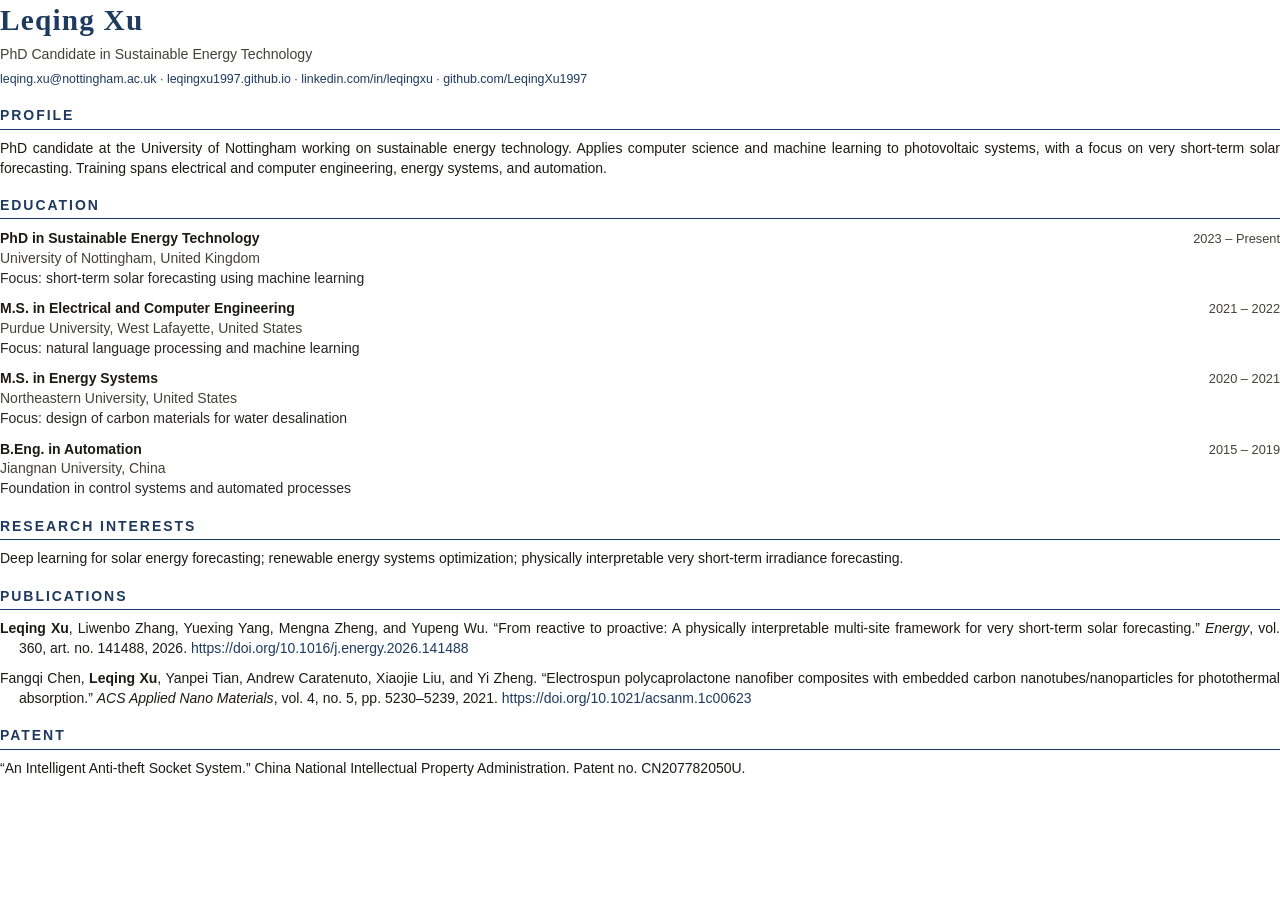
==== cv/cv.html @ 8f5482ad "Add a one-page English CV for local preview. Include education from the site and the 2026 Energy pap" ====
<!DOCTYPE html>
<html lang="en">
<head>
  <meta charset="UTF-8">
  <title>Leqing Xu — Curriculum Vitae</title>
  <style>
    @page {
      size: A4;
      margin: 13mm 15mm 12mm 15mm;
    }

    * { box-sizing: border-box; }

    html, body {
      margin: 0;
      padding: 0;
    }

    body {
      font-family: Inter, "Noto Sans", sans-serif;
      color: #1c1917;
      font-size: 10.5pt;
      line-height: 1.42;
      -webkit-print-color-adjust: exact;
      print-color-adjust: exact;
    }

    header {
      margin-bottom: 8pt;
    }

    h1 {
      font-family: "Noto Serif", "Times New Roman", serif;
      font-size: 22pt;
      font-weight: 650;
      letter-spacing: 0.04em;
      margin: 0 0 2pt;
      color: #1e3a5f;
    }

    .subtitle {
      margin: 0;
      font-size: 10.6pt;
      color: #44403c;
    }

    .contact {
      margin: 5pt 0 0;
      font-size: 9.3pt;
      color: #44403c;
    }

    .contact a {
      color: #1e3a5f;
      text-decoration: none;
    }

    h2 {
      font-size: 10.5pt;
      font-weight: 700;
      letter-spacing: 0.14em;
      text-transform: uppercase;
      color: #1e3a5f;
      border-bottom: 1.25pt solid #1e3a5f;
      margin: 13pt 0 7pt;
      padding-bottom: 2pt;
    }

    p { margin: 0; }

    .profile {
      text-align: justify;
      hyphens: auto;
    }

    .item {
      margin: 0 0 8pt;
    }

    .item:last-child { margin-bottom: 0; }

    .row {
      display: flex;
      justify-content: space-between;
      align-items: baseline;
      gap: 16px;
    }

    .title {
      font-weight: 650;
    }

    .when {
      white-space: nowrap;
      color: #44403c;
      font-size: 9.6pt;
    }

    .org {
      color: #44403c;
    }

    .detail {
      color: #292524;
    }

    .interests {
      margin: 0;
    }

    .pub {
      margin: 0 0 7.5pt;
      padding-left: 1.35em;
      text-indent: -1.35em;
      text-align: justify;
      hyphens: auto;
    }

    .pub:last-child { margin-bottom: 0; }

    .pub a {
      color: #1e3a5f;
      text-decoration: none;
    }

    .me { font-weight: 700; }
  </style>
</head>
<body>
  <header>
    <h1>Leqing Xu</h1>
    <p class="subtitle">PhD Candidate in Sustainable Energy Technology</p>
    <p class="contact">
      <a href="mailto:leqing.xu@nottingham.ac.uk">leqing.xu@nottingham.ac.uk</a>
      <span> · </span>
      <a href="https://leqingxu1997.github.io/">leqingxu1997.github.io</a>
      <span> · </span>
      <a href="https://www.linkedin.com/in/leqingxu/">linkedin.com/in/leqingxu</a>
      <span> · </span>
      <a href="https://github.com/LeqingXu1997">github.com/LeqingXu1997</a>
    </p>
  </header>

  <h2>Profile</h2>
  <p class="profile">PhD candidate at the University of Nottingham working on sustainable energy technology. Applies computer science and machine learning to photovoltaic systems, with a focus on very short-term solar forecasting. Training spans electrical and computer engineering, energy systems, and automation.</p>

  <h2>Education</h2>
  <div class="item">
    <div class="row">
      <span class="title">PhD in Sustainable Energy Technology</span>
      <span class="when">2023 – Present</span>
    </div>
    <div class="org">University of Nottingham, United Kingdom</div>
    <div class="detail">Focus: short-term solar forecasting using machine learning</div>
  </div>
  <div class="item">
    <div class="row">
      <span class="title">M.S. in Electrical and Computer Engineering</span>
      <span class="when">2021 – 2022</span>
    </div>
    <div class="org">Purdue University, West Lafayette, United States</div>
    <div class="detail">Focus: natural language processing and machine learning</div>
  </div>
  <div class="item">
    <div class="row">
      <span class="title">M.S. in Energy Systems</span>
      <span class="when">2020 – 2021</span>
    </div>
    <div class="org">Northeastern University, United States</div>
    <div class="detail">Focus: design of carbon materials for water desalination</div>
  </div>
  <div class="item">
    <div class="row">
      <span class="title">B.Eng. in Automation</span>
      <span class="when">2015 – 2019</span>
    </div>
    <div class="org">Jiangnan University, China</div>
    <div class="detail">Foundation in control systems and automated processes</div>
  </div>

  <h2>Research Interests</h2>
  <p class="interests">Deep learning for solar energy forecasting; renewable energy systems optimization; physically interpretable very short-term irradiance forecasting.</p>

  <h2>Publications</h2>
  <p class="pub"><span class="me">Leqing Xu</span>, Liwenbo Zhang, Yuexing Yang, Mengna Zheng, and Yupeng Wu. “From reactive to proactive: A physically interpretable multi-site framework for very short-term solar forecasting.” <em>Energy</em>, vol. 360, art. no. 141488, 2026. <a href="https://doi.org/10.1016/j.energy.2026.141488">https://doi.org/10.1016/j.energy.2026.141488</a></p>
  <p class="pub">Fangqi Chen, <span class="me">Leqing Xu</span>, Yanpei Tian, Andrew Caratenuto, Xiaojie Liu, and Yi Zheng. “Electrospun polycaprolactone nanofiber composites with embedded carbon nanotubes/nanoparticles for photothermal absorption.” <em>ACS Applied Nano Materials</em>, vol. 4, no. 5, pp. 5230–5239, 2021. <a href="https://doi.org/10.1021/acsanm.1c00623">https://doi.org/10.1021/acsanm.1c00623</a></p>

  <h2>Patent</h2>
  <p class="pub">“An Intelligent Anti-theft Socket System.” China National Intellectual Property Administration. Patent no. CN207782050U.</p>
</body>
</html>
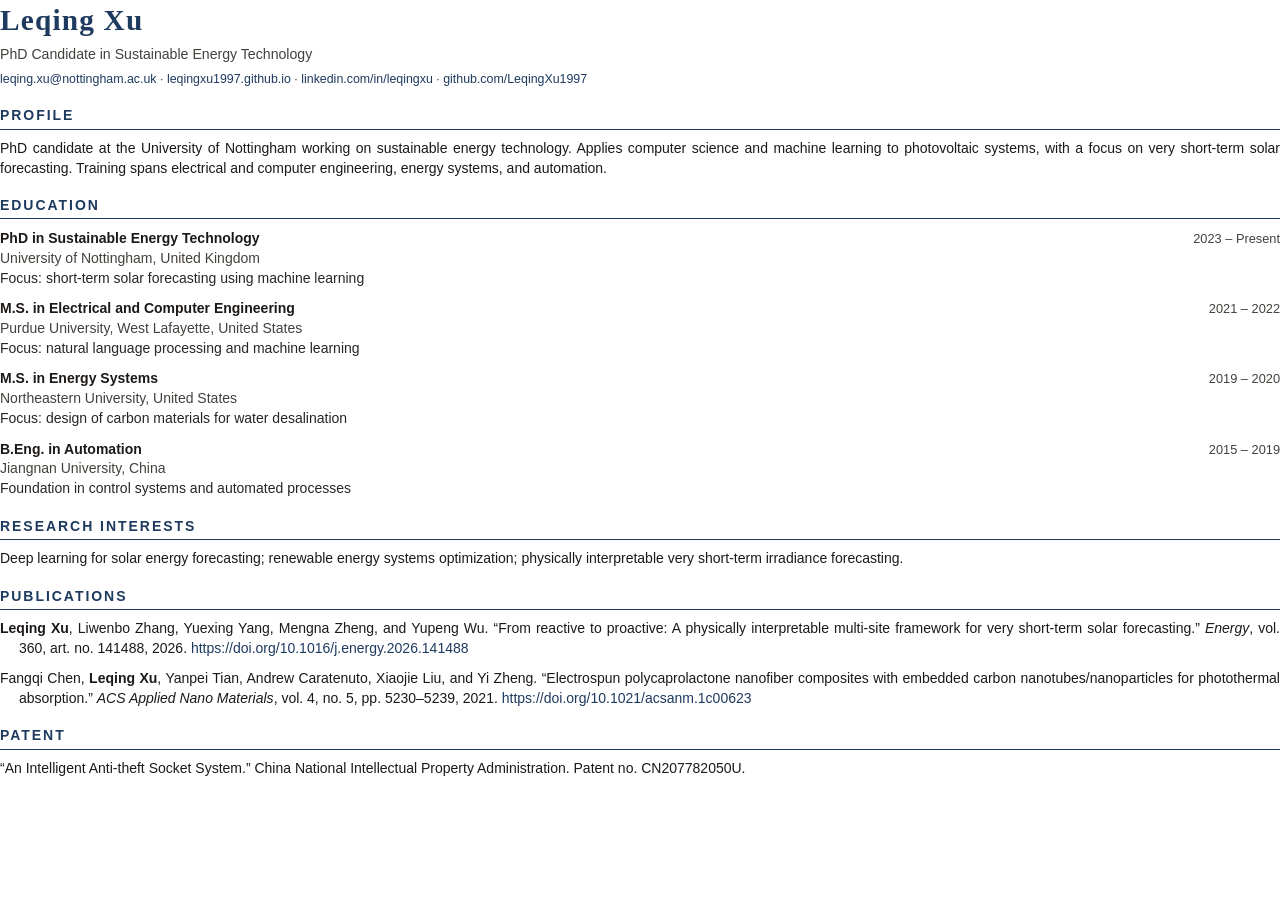
==== commit 3a914f49: "Correct the Northeastern dates to 2019–2020. Update the bilingual education entry and the one-page C" ====
--- a/cv/cv.html
+++ b/cv/cv.html
@@ -164,7 +164,7 @@
   <div class="item">
     <div class="row">
       <span class="title">M.S. in Energy Systems</span>
-      <span class="when">2020 – 2021</span>
+      <span class="when">2019 – 2020</span>
     </div>
     <div class="org">Northeastern University, United States</div>
     <div class="detail">Focus: design of carbon materials for water desalination</div>
